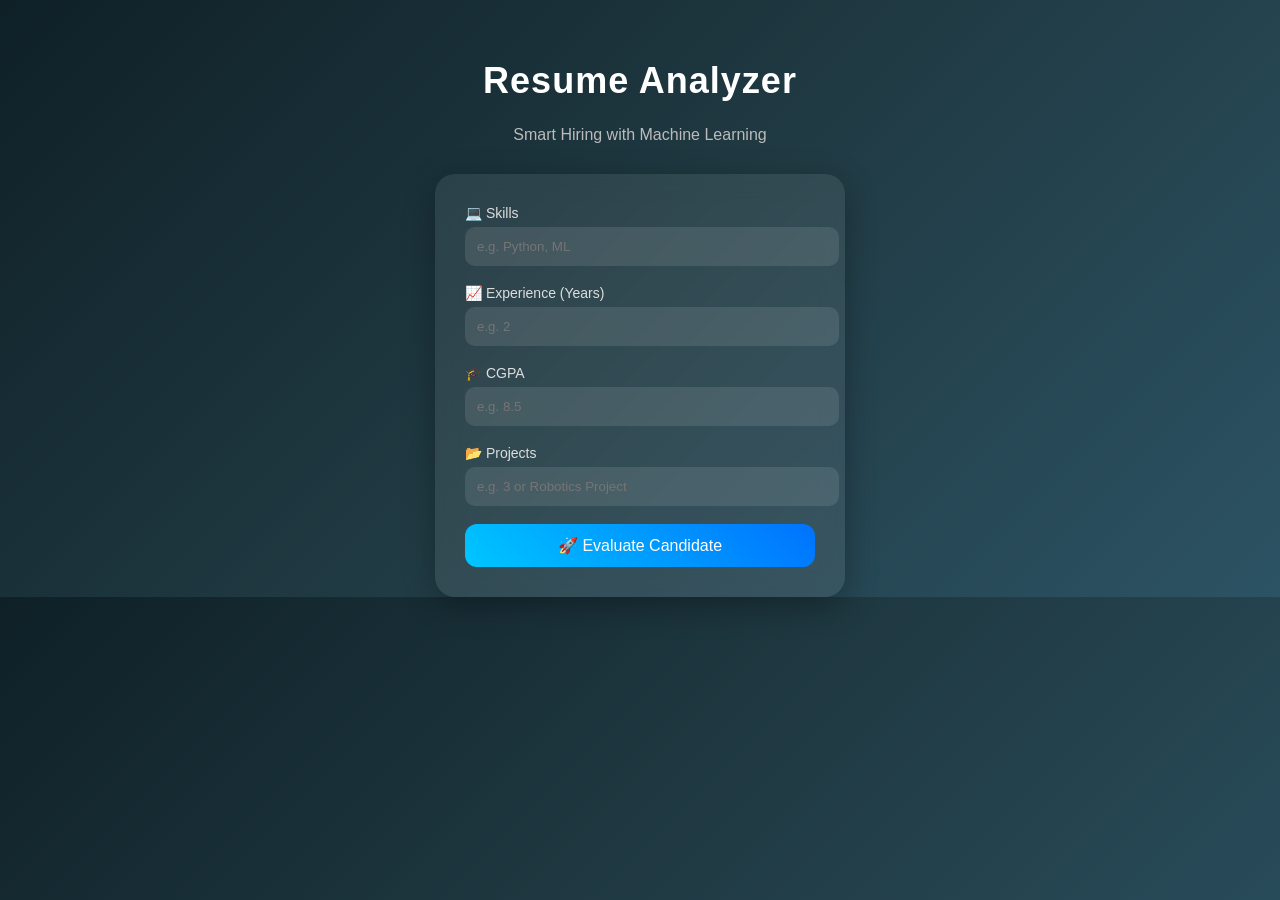
==== templates/index.html @ a6f67193 "Initial commit - ML Resume Analyzer" ====
<!DOCTYPE html>
<html>
<head>
    <title>AI Resume Analyzer</title>
    <link rel="stylesheet" href="/static/style.css">

    <!-- Google Font -->
    <link href="https://fonts.googleapis.com/css2?family=Poppins:wght@300;500&display=swap" rel="stylesheet">
</head>

<body>

<div class="container">

    <h1>Resume Analyzer</h1>
    <p class="subtitle">Smart Hiring with Machine Learning</p>

    <form action="/predict" method="post" class="form-card">

        <div class="input-group">
            <label>💻 Skills</label>
            <input type="text" name="skills" placeholder="e.g. Python, ML" required>
        </div>

        <div class="input-group">
            <label>📈 Experience (Years)</label>
            <input type="number" step="0.1" name="experience" placeholder="e.g. 2" required>
        </div>

        <div class="input-group">
            <label>🎓 CGPA</label>
            <input type="number" step="0.1" name="cgpa" placeholder="e.g. 8.5" required>
        </div>

        <div class="input-group">
            <label>📂 Projects</label>
            <input type="text" name="projects" placeholder="e.g. 3 or Robotics Project" required>
        </div>

        <button type="submit">🚀 Evaluate Candidate</button>

    </form>

</div>

</body>
</html>
---- static/style.css ----
/* ===== GLOBAL ===== */
body {
    margin: 0;
    font-family: 'Segoe UI', sans-serif;
    background: linear-gradient(135deg, #0f2027, #203a43, #2c5364);
    color: white;
    overflow-x: hidden;
}

/* ===== CONTAINER ===== */
.container {
    text-align: center;
    margin-top: 60px;
    animation: fadeIn 1s ease-in;
}

/* ===== HEADINGS ===== */
h1 {
    font-size: 36px;
    letter-spacing: 1px;
}

.subtitle {
    color: #bbb;
    margin-bottom: 30px;
}

/* ===== CARD (GLASS EFFECT) ===== */
.form-card, .result-card {
    background: rgba(255, 255, 255, 0.08);
    backdrop-filter: blur(12px);
    border-radius: 20px;
    padding: 30px;
    width: 350px;
    margin: auto;
    box-shadow: 0 8px 32px rgba(0,0,0,0.3);
    animation: slideUp 0.8s ease;
}

/* ===== INPUT GROUP ===== */
.input-group {
    text-align: left;
    margin-bottom: 18px;
}

label {
    font-size: 14px;
    color: #ddd;
}

/* ===== INPUT ===== */
input {
    width: 100%;
    padding: 12px;
    border-radius: 10px;
    border: none;
    outline: none;
    margin-top: 5px;
    background: rgba(255,255,255,0.1);
    color: white;
    transition: 0.3s;
}

input:focus {
    background: rgba(255,255,255,0.2);
    transform: scale(1.03);
}

/* ===== BUTTON ===== */
button {
    width: 100%;
    padding: 12px;
    background: linear-gradient(45deg, #00c6ff, #0072ff);
    border: none;
    border-radius: 12px;
    font-size: 16px;
    color: white;
    cursor: pointer;
    transition: 0.3s;
}

button:hover {
    transform: scale(1.05);
    box-shadow: 0 0 15px rgba(0,114,255,0.6);
}

/* ===== RESULT ===== */
.score {
    font-size: 40px;
    font-weight: bold;
    animation: pop 0.8s ease;
}

/* ===== STATUS COLORS ===== */
.status {
    font-size: 24px;
    font-weight: bold;
    margin-top: 10px;
}

.status.Selected {
    color: #00ffae;
}

.status.Waitlisted {
    color: #ffcc00;
}

.status.Rejected {
    color: #ff4d4d;
}

/* ===== BUTTON BACK ===== */
.back-btn {
    display: inline-block;
    margin-top: 25px;
    padding: 10px 20px;
    border-radius: 10px;
    background: linear-gradient(45deg, #ff512f, #dd2476);
    text-decoration: none;
    color: white;
    transition: 0.3s;
}

.back-btn:hover {
    transform: scale(1.05);
}

/* ===== ANIMATIONS ===== */
@keyframes fadeIn {
    from { opacity: 0; }
    to { opacity: 1; }
}

@keyframes slideUp {
    from { transform: translateY(40px); opacity: 0; }
    to { transform: translateY(0); opacity: 1; }
}

@keyframes pop {
    0% { transform: scale(0.5); }
    100% { transform: scale(1); }
}
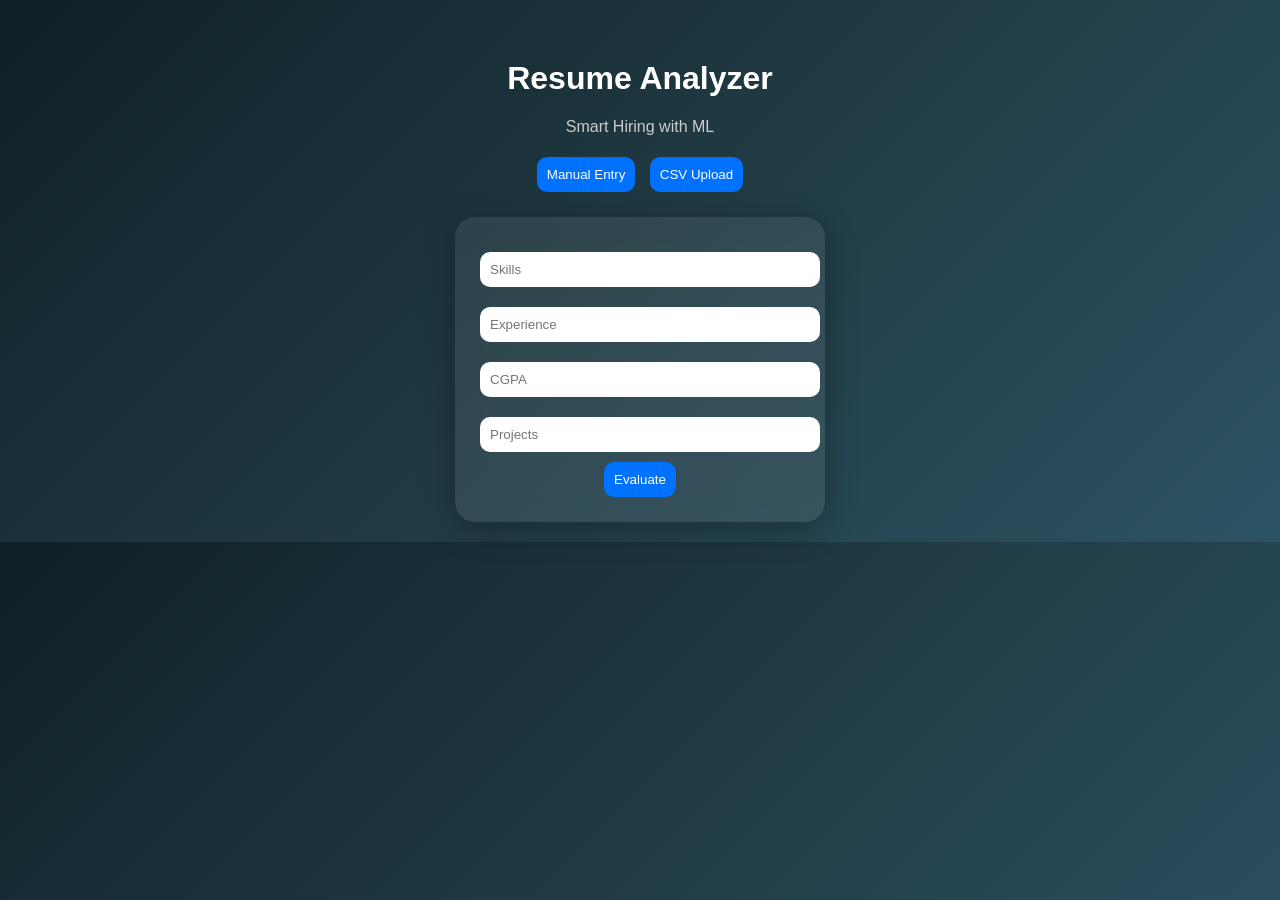
==== commit c5f78897: "updated website" ====
--- a/templates/index.html
+++ b/templates/index.html
@@ -3,45 +3,47 @@
 <head>
     <title>AI Resume Analyzer</title>
     <link rel="stylesheet" href="/static/style.css">
-
-    <!-- Google Font -->
-    <link href="https://fonts.googleapis.com/css2?family=Poppins:wght@300;500&display=swap" rel="stylesheet">
 </head>
 
 <body>
 
 <div class="container">
+    <h1>Resume Analyzer</h1>
+    <p class="subtitle">Smart Hiring with ML</p>
 
-    <h1>Resume Analyzer</h1>
-    <p class="subtitle">Smart Hiring with Machine Learning</p>
+    <div class="mode-switch">
+        <button onclick="showManual()">Manual Entry</button>
+        <button onclick="showCSV()">CSV Upload</button>
+    </div>
 
-    <form action="/predict" method="post" class="form-card">
-
-        <div class="input-group">
-            <label>💻 Skills</label>
-            <input type="text" name="skills" placeholder="e.g. Python, ML" required>
-        </div>
-
-        <div class="input-group">
-            <label>📈 Experience (Years)</label>
-            <input type="number" step="0.1" name="experience" placeholder="e.g. 2" required>
-        </div>
-
-        <div class="input-group">
-            <label>🎓 CGPA</label>
-            <input type="number" step="0.1" name="cgpa" placeholder="e.g. 8.5" required>
-        </div>
-
-        <div class="input-group">
-            <label>📂 Projects</label>
-            <input type="text" name="projects" placeholder="e.g. 3 or Robotics Project" required>
-        </div>
-
-        <button type="submit">🚀 Evaluate Candidate</button>
-
+    <!-- Manual Form -->
+    <form action="/predict" method="post" class="form-card" id="manualForm">
+        <input type="text" name="skills" placeholder="Skills" required>
+        <input type="number" step="0.1" name="experience" placeholder="Experience" required>
+        <input type="number" step="0.1" name="cgpa" placeholder="CGPA" required>
+        <input type="text" name="projects" placeholder="Projects" required>
+        <button type="submit">Evaluate</button>
     </form>
 
+    <!-- CSV Form -->
+    <form action="/predict_csv" method="post" enctype="multipart/form-data"
+          class="form-card" id="csvForm" style="display:none;">
+        <input type="file" name="file" accept=".csv" required>
+        <button type="submit">Upload CSV</button>
+    </form>
 </div>
+
+<script>
+function showManual() {
+    document.getElementById("manualForm").style.display = "block";
+    document.getElementById("csvForm").style.display = "none";
+}
+
+function showCSV() {
+    document.getElementById("manualForm").style.display = "none";
+    document.getElementById("csvForm").style.display = "block";
+}
+</script>
 
 </body>
 </html>
--- a/static/style.css
+++ b/static/style.css
@@ -1,143 +1,71 @@
-/* ===== GLOBAL ===== */
 body {
     margin: 0;
     font-family: 'Segoe UI', sans-serif;
     background: linear-gradient(135deg, #0f2027, #203a43, #2c5364);
     color: white;
-    overflow-x: hidden;
+    text-align: center;
 }
 
-/* ===== CONTAINER ===== */
 .container {
-    text-align: center;
     margin-top: 60px;
-    animation: fadeIn 1s ease-in;
-}
-
-/* ===== HEADINGS ===== */
-h1 {
-    font-size: 36px;
-    letter-spacing: 1px;
 }
 
 .subtitle {
-    color: #bbb;
-    margin-bottom: 30px;
+    color: #ccc;
 }
 
-/* ===== CARD (GLASS EFFECT) ===== */
-.form-card, .result-card {
-    background: rgba(255, 255, 255, 0.08);
+.form-card {
+    background: rgba(255,255,255,0.08);
     backdrop-filter: blur(12px);
+    padding: 25px;
     border-radius: 20px;
-    padding: 30px;
-    width: 350px;
-    margin: auto;
+    width: 320px;
+    margin: 20px auto;
     box-shadow: 0 8px 32px rgba(0,0,0,0.3);
-    animation: slideUp 0.8s ease;
 }
 
-/* ===== INPUT GROUP ===== */
-.input-group {
-    text-align: left;
-    margin-bottom: 18px;
+input {
+    width: 100%;
+    padding: 10px;
+    margin: 10px 0;
+    border-radius: 10px;
+    border: none;
 }
 
-label {
-    font-size: 14px;
-    color: #ddd;
+button {
+    padding: 10px;
+    border-radius: 10px;
+    border: none;
+    cursor: pointer;
+    background: #0072ff;
+    color: white;
 }
 
-/* ===== INPUT ===== */
-input {
-    width: 100%;
-    padding: 12px;
-    border-radius: 10px;
-    border: none;
-    outline: none;
-    margin-top: 5px;
-    background: rgba(255,255,255,0.1);
-    color: white;
-    transition: 0.3s;
+.mode-switch button {
+    margin: 5px;
 }
 
-input:focus {
-    background: rgba(255,255,255,0.2);
-    transform: scale(1.03);
+.result-table {
+    margin: auto;
+    border-collapse: collapse;
+    width: 80%;
 }
 
-/* ===== BUTTON ===== */
-button {
-    width: 100%;
-    padding: 12px;
-    background: linear-gradient(45deg, #00c6ff, #0072ff);
-    border: none;
-    border-radius: 12px;
-    font-size: 16px;
-    color: white;
-    cursor: pointer;
-    transition: 0.3s;
+.result-table th, .result-table td {
+    padding: 10px;
+    border: 1px solid rgba(255,255,255,0.2);
 }
 
-button:hover {
-    transform: scale(1.05);
-    box-shadow: 0 0 15px rgba(0,114,255,0.6);
+.back-btn {
+    display: inline-block;
+    margin-top: 20px;
+    padding: 10px;
+    background: #ff512f;
+    color: white;
+    text-decoration: none;
+    border-radius: 10px;
 }
 
-/* ===== RESULT ===== */
-.score {
-    font-size: 40px;
-    font-weight: bold;
-    animation: pop 0.8s ease;
-}
-
-/* ===== STATUS COLORS ===== */
-.status {
-    font-size: 24px;
-    font-weight: bold;
-    margin-top: 10px;
-}
-
-.status.Selected {
-    color: #00ffae;
-}
-
-.status.Waitlisted {
-    color: #ffcc00;
-}
-
-.status.Rejected {
-    color: #ff4d4d;
-}
-
-/* ===== BUTTON BACK ===== */
-.back-btn {
-    display: inline-block;
-    margin-top: 25px;
-    padding: 10px 20px;
-    border-radius: 10px;
-    background: linear-gradient(45deg, #ff512f, #dd2476);
-    text-decoration: none;
-    color: white;
-    transition: 0.3s;
-}
-
-.back-btn:hover {
-    transform: scale(1.05);
-}
-
-/* ===== ANIMATIONS ===== */
-@keyframes fadeIn {
-    from { opacity: 0; }
-    to { opacity: 1; }
-}
-
-@keyframes slideUp {
-    from { transform: translateY(40px); opacity: 0; }
-    to { transform: translateY(0); opacity: 1; }
-}
-
-@keyframes pop {
-    0% { transform: scale(0.5); }
-    100% { transform: scale(1); }
-}+.Selected { color: #00ffae; }
+.Waitlisted { color: #ffcc00; }
+.Rejected { color: #ff4d4d; }
